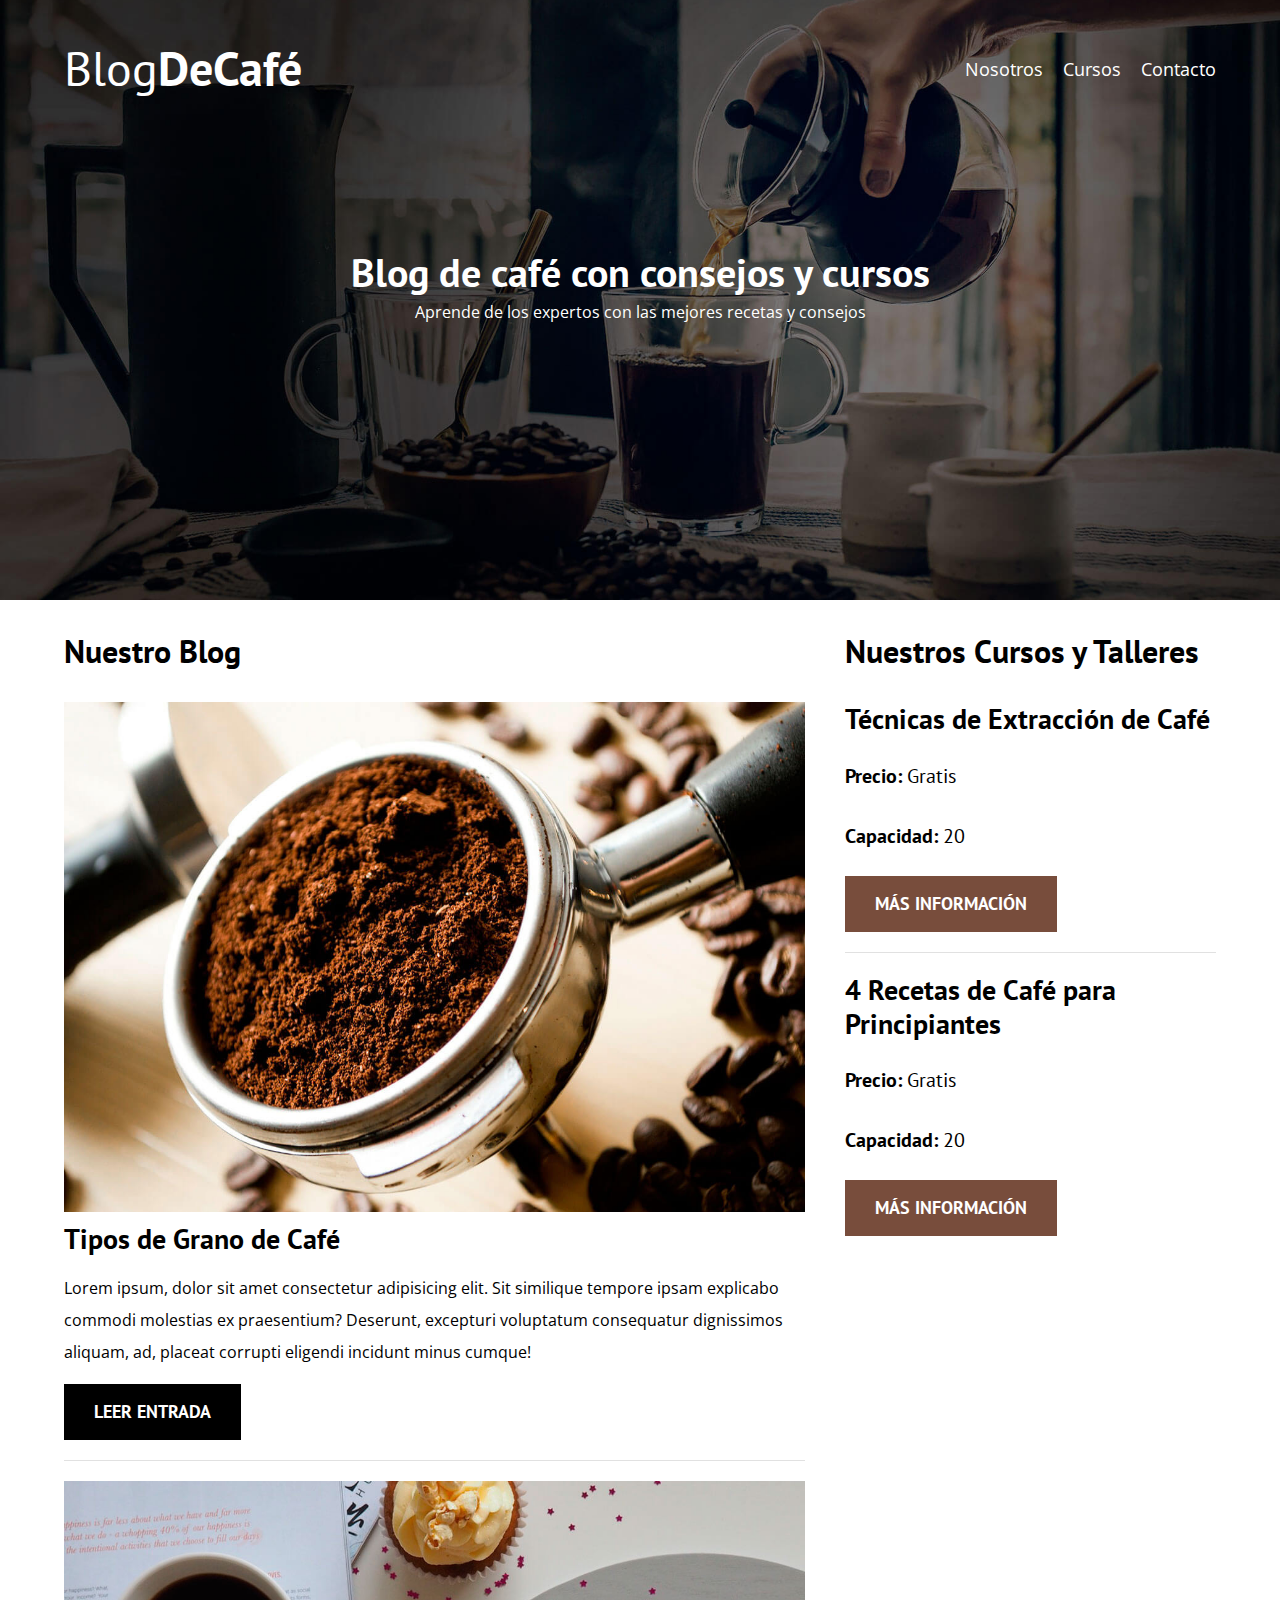
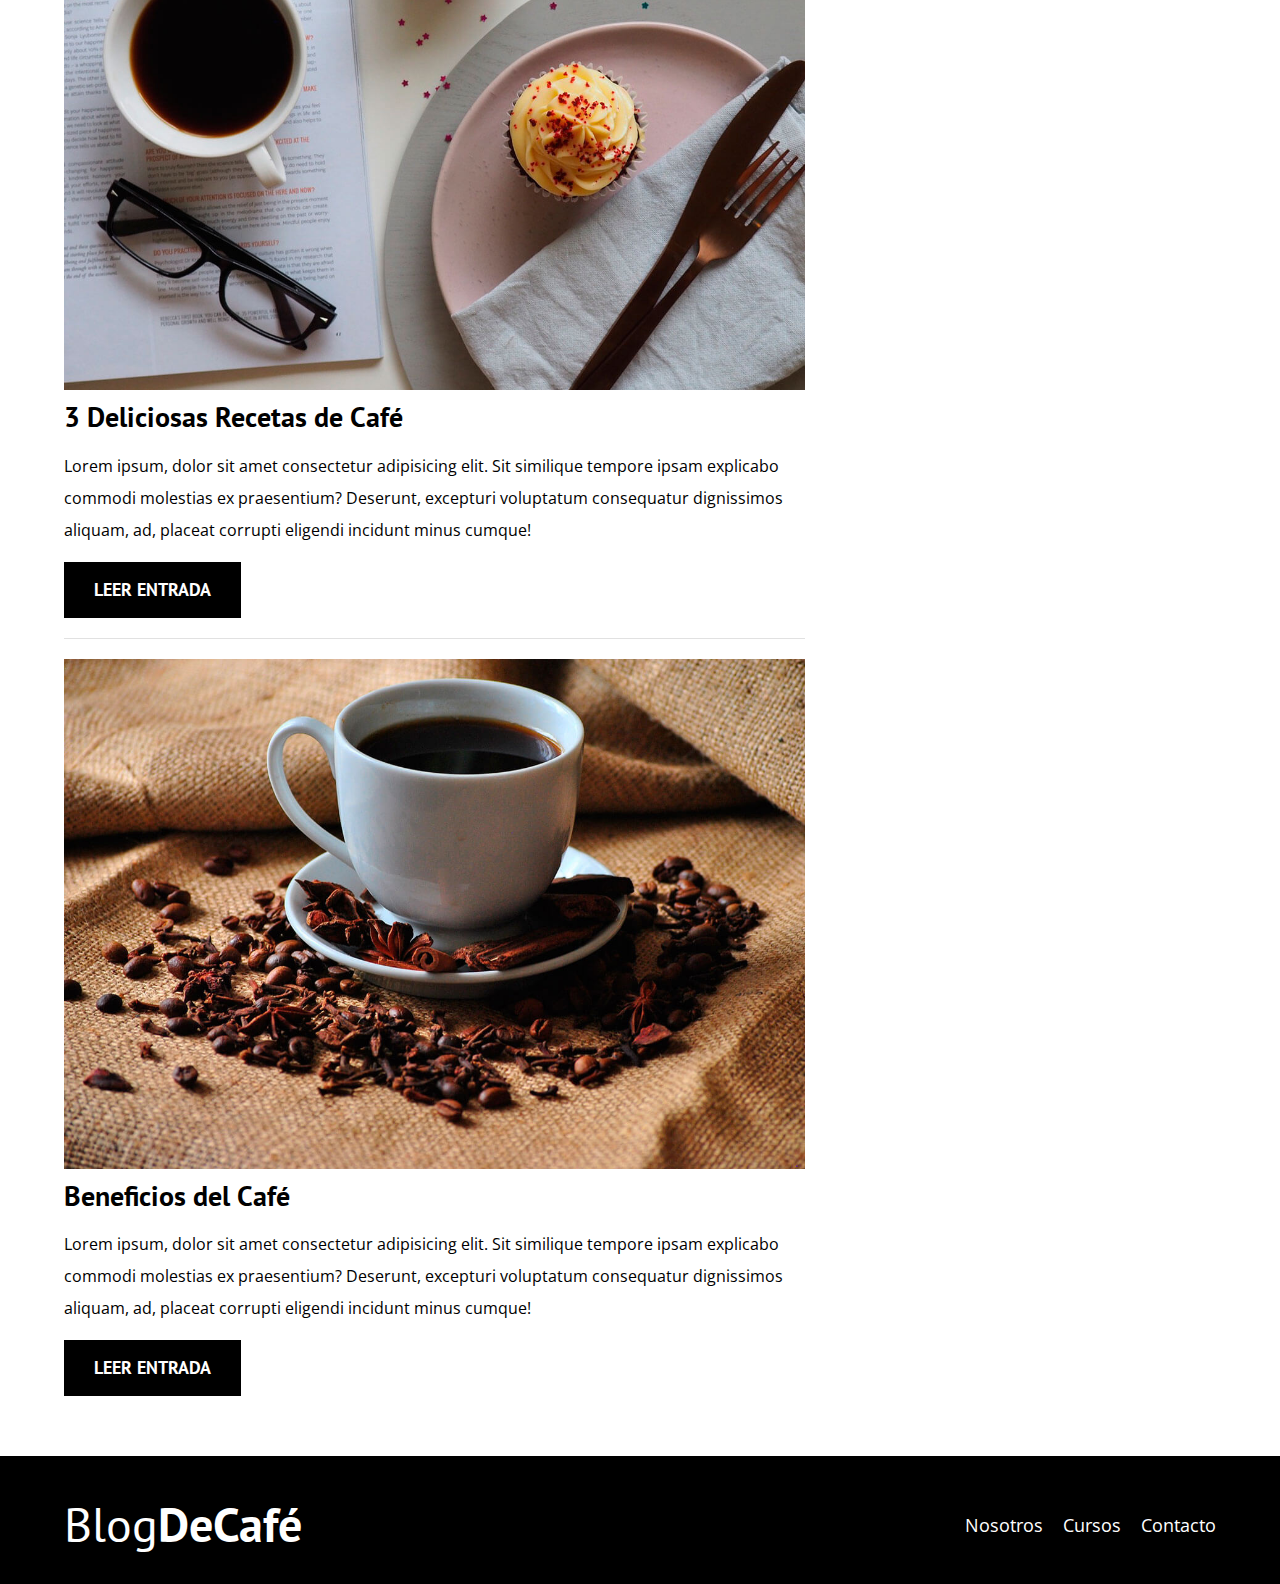
==== index.html @ e46671d2 "Toca empezar punto 90" ====
<!DOCTYPE html>
<html lang="es">

<head>
    <meta charset="UTF-8">
    <meta http-equiv="X-UA-Compatible" content="IE=edge">
    <meta name="viewport" content="width=device-width, initial-scale=1.0">
    <title>BlogDeCafé</title>
    <link rel="stylesheet" href="./css/normalize.css">
    <link rel="stylesheet" href="./css/style.css">
</head>

<body>

    <header class="header">

        <div class="contenedor">
            <div class="barra">
                <a href="./index.html" class="logo">
                    <h1 class="logo__nombre no-margin centrar-texto">Blog<span class="logo__bold">DeCafé</span></h1>
                </a>

                <nav class="navegacion">
                    <a href="./nosotros.html" class="navegacion__enlace">Nosotros</a>
                    <a href="./cursos.html" class="navegacion__enlace">Cursos</a>
                    <a href="./contacto.html" class="navegacion__enlace">Contacto</a>
                </nav>
            </div>
        </div>

        <div class="header__texto">
            <h2 class="no-margin">Blog de café con consejos y cursos</h2>
            <p class="no-margin">Aprende de los expertos con las mejores recetas y consejos</p>
        </div>
    </header>

    <div class="contenedor contenido-principal">
        <main class="blog">
            <h3>Nuestro Blog</h3>

            <article class="entrada">
                <div class="entrada__imagen">
                    <img src="./img/blog1.jpg" alt="Imagen">
                </div>
                <div class="entrada__contenido">
                    <h4 class="no-margin">Tipos de Grano de Café</h4>

                    <p>Lorem ipsum, dolor sit amet consectetur adipisicing elit. Sit similique tempore ipsam explicabo
                    commodi molestias ex praesentium? Deserunt, excepturi voluptatum consequatur dignissimos
                    aliquam, ad, placeat corrupti eligendi incidunt minus cumque!</p>

                    <a href="./entrada.html" class="boton boton--primario">Leer Entrada</a>
                </div>
            </article>

            <article class="entrada">
                <div class="entrada__imagen">
                    <img src="./img/blog2.jpg" alt="Imagen">
                </div>
                <div class="entrada__contenido">
                    <h4 class="no-margin">3 Deliciosas Recetas de Café</h4>

                    <p>Lorem ipsum, dolor sit amet consectetur adipisicing elit. Sit similique tempore ipsam explicabo
                    commodi molestias ex praesentium? Deserunt, excepturi voluptatum consequatur dignissimos
                    aliquam, ad, placeat corrupti eligendi incidunt minus cumque!</p>

                    <a href="./entrada.html" class="boton boton--primario">Leer Entrada</a>
                </div>
            </article>

            <article class="entrada">
                <div class="entrada__imagen">
                    <img src="./img/blog3.jpg" alt="Imagen">
                </div>
                <div class="entrada__contenido">
                    <h4 class="no-margin">Beneficios del Café</h4>

                    <p>Lorem ipsum, dolor sit amet consectetur adipisicing elit. Sit similique tempore ipsam explicabo
                    commodi molestias ex praesentium? Deserunt, excepturi voluptatum consequatur dignissimos
                    aliquam, ad, placeat corrupti eligendi incidunt minus cumque!</p>

                    <a href="./entrada.html" class="boton boton--primario">Leer Entrada</a>
                </div>

            </article>
        </main>
        <aside class="sidebar">
            <h3>Nuestros Cursos y Talleres</h3>

            <ul class="cursos no-padding">
                <li class="widget-curso">
                    <h4 class="no-margin">Técnicas de Extracción de Café</h4>
                    <p class="widget-curso__label">Precio: 
                        <span class="widget-curso__info">Gratis</span>
                    </p>
                    <p class="widget-curso__label">Capacidad: 
                        <span class="widget-curso__info">20</span>
                    </p>
                    <a href="./entrada.html" class="boton boton--secundario">Más Información</a>
                </li>

                <li class="widget-curso">
                    <h4 class="no-margin">4 Recetas de Café para Principiantes</h4>
                    <p class="widget-curso__label">Precio: 
                        <span class="widget-curso__info">Gratis</span>
                    </p>
                    <p class="widget-curso__label">Capacidad: 
                        <span class="widget-curso__info">20</span>
                    </p>
                    <a href="./entrada.html" class="boton boton--secundario">Más Información</a>
                </li>
            </ul>
        </aside>
    </div>

    <footer class="footer">
        <div class="contenedor">
            <div class="barra">
                <a href="./index.html" class="logo">
                    <h1 class="logo__nombre no-margin centrar-texto">Blog<span class="logo__bold">DeCafé</span></h1>
                </a>

                <nav class="navegacion">
                    <a href="./nosotros.html" class="navegacion__enlace">Nosotros</a>
                    <a href="./cursos.html" class="navegacion__enlace">Cursos</a>
                    <a href="./contacto.html" class="navegacion__enlace">Contacto</a>
                </nav>
            </div>
        </div>
    </footer>

</body>

</html>
---- css/style.css ----
@import url('https://fonts.googleapis.com/css2?family=Open+Sans&family=PT+Sans:wght@400;700&display=swap');

:root {
    --fuenteHeading: 'PT Sans', sans-serif;
    --fuenteParrafos: 'Open Sans', sans-serif;
    --primario: #784d3c;
    --blanco: #ffffff;
    --gris: #e1e1e1;
    --negro: #000000;
}

html {
    box-sizing: border-box;
    font-size: 62.5%;
}

*,
*:before,
*:after {
    box-sizing: inherit;
}

body {
    font-family: var(--fuenteParrafos);
    font-size: 1.6rem;
    line-height: 2;
}

/*** Globales ***/

.contenedor {
    /*max-width: 120rem;
    width: 90%;*/           
    width: min(90%, 120rem);
    margin: 0 auto;
}

a {
    text-decoration: none;
}

h1, h2, h3, h4 {
    font-family: var(--fuenteHeading);
    line-height: 1.2;
}

h1 {
    font-size: 4.8rem;
}

h2 {
    font-size: 4rem;
}

h3 {
    font-size: 3.2rem;
}

h4 {
    font-size: 2.8rem;
}

img {
    max-width: 100%;
}

/*** Utilidades ***/

.no-margin {
    margin: 0;
}

.no-padding {
    padding: 0;
}

.centrar-texto {
    text-align: center;
}

/*** Header ***/

.header {
    background-image: url(../img/banner.jpg);
    height: 60rem;
    background-repeat: no-repeat;
    background-size: cover;
    background-position: center center;
}

.header__texto {
    text-align: center;
    color: var(--blanco);
    margin-top: 5rem;
}

@media (min-width: 768px) {
    .header__texto {
        margin-top: 15rem;
    }
}

.barra {
    padding-top: 4rem;
}

@media (min-width: 768px) {
    .barra {
        display: flex;
        justify-content: space-between;
        align-items: center;
    }
}

.logo {
    color: var(--blanco);
}

.logo__nombre {
    font-weight: 400;
}

.logo__bold {
    font-weight: 700;
}

@media (min-width: 768px) {
    .navegacion {
        display: flex;
        gap: 2rem;
    }
}

.navegacion__enlace {
    display: block;
    text-align: center;
    font-size: 1.8rem;
    color: var(--blanco);
}

/*** Blog ***/

@media (min-width: 768px) {
    .contenido-principal {
        display: grid;
        grid-template-columns: 2fr 1fr;
        column-gap: 4rem;
    }
}

.entrada {
    border-bottom: 1px solid var(--gris);
    margin-bottom: 2rem;
}

.entrada:last-of-type {
    border-bottom: none;
    margin-bottom: 0;
}

.boton {
    display: block;
    font-family: var(--fuenteHeading);
    color: var(--blanco);
    text-align: center;
    padding: 1rem 3rem;
    font-size: 1.8rem;
    text-transform: uppercase;
    font-weight: 700;
    margin-bottom: 2rem;
}

@media (min-width: 768px) {
    .boton {
        display: inline-block;
    }
}

.boton--primario {
    background-color: var(--negro);
}

.boton--secundario {
    background-color: var(--primario);
}

.cursos {
    list-style: none;
}

.widget-curso {
    border-bottom: 1px solid var(--gris);
    margin-bottom: 2rem;
}

.widget-curso:last-of-type {
    border: none;
    margin-bottom: 0;
}

.widget-curso__label {
    font-family: var(--fuenteHeading);
    font-weight: 700;
}

.widget-curso__info {
    font-weight: 400;
}

.widget-curso__label,
.widget-curso__info {
    font-size: 2rem;
}

/*** Footer ***/

.footer {
    background-color: var(--negro);
    padding-bottom: 3rem;
    margin-top: 4rem;
}
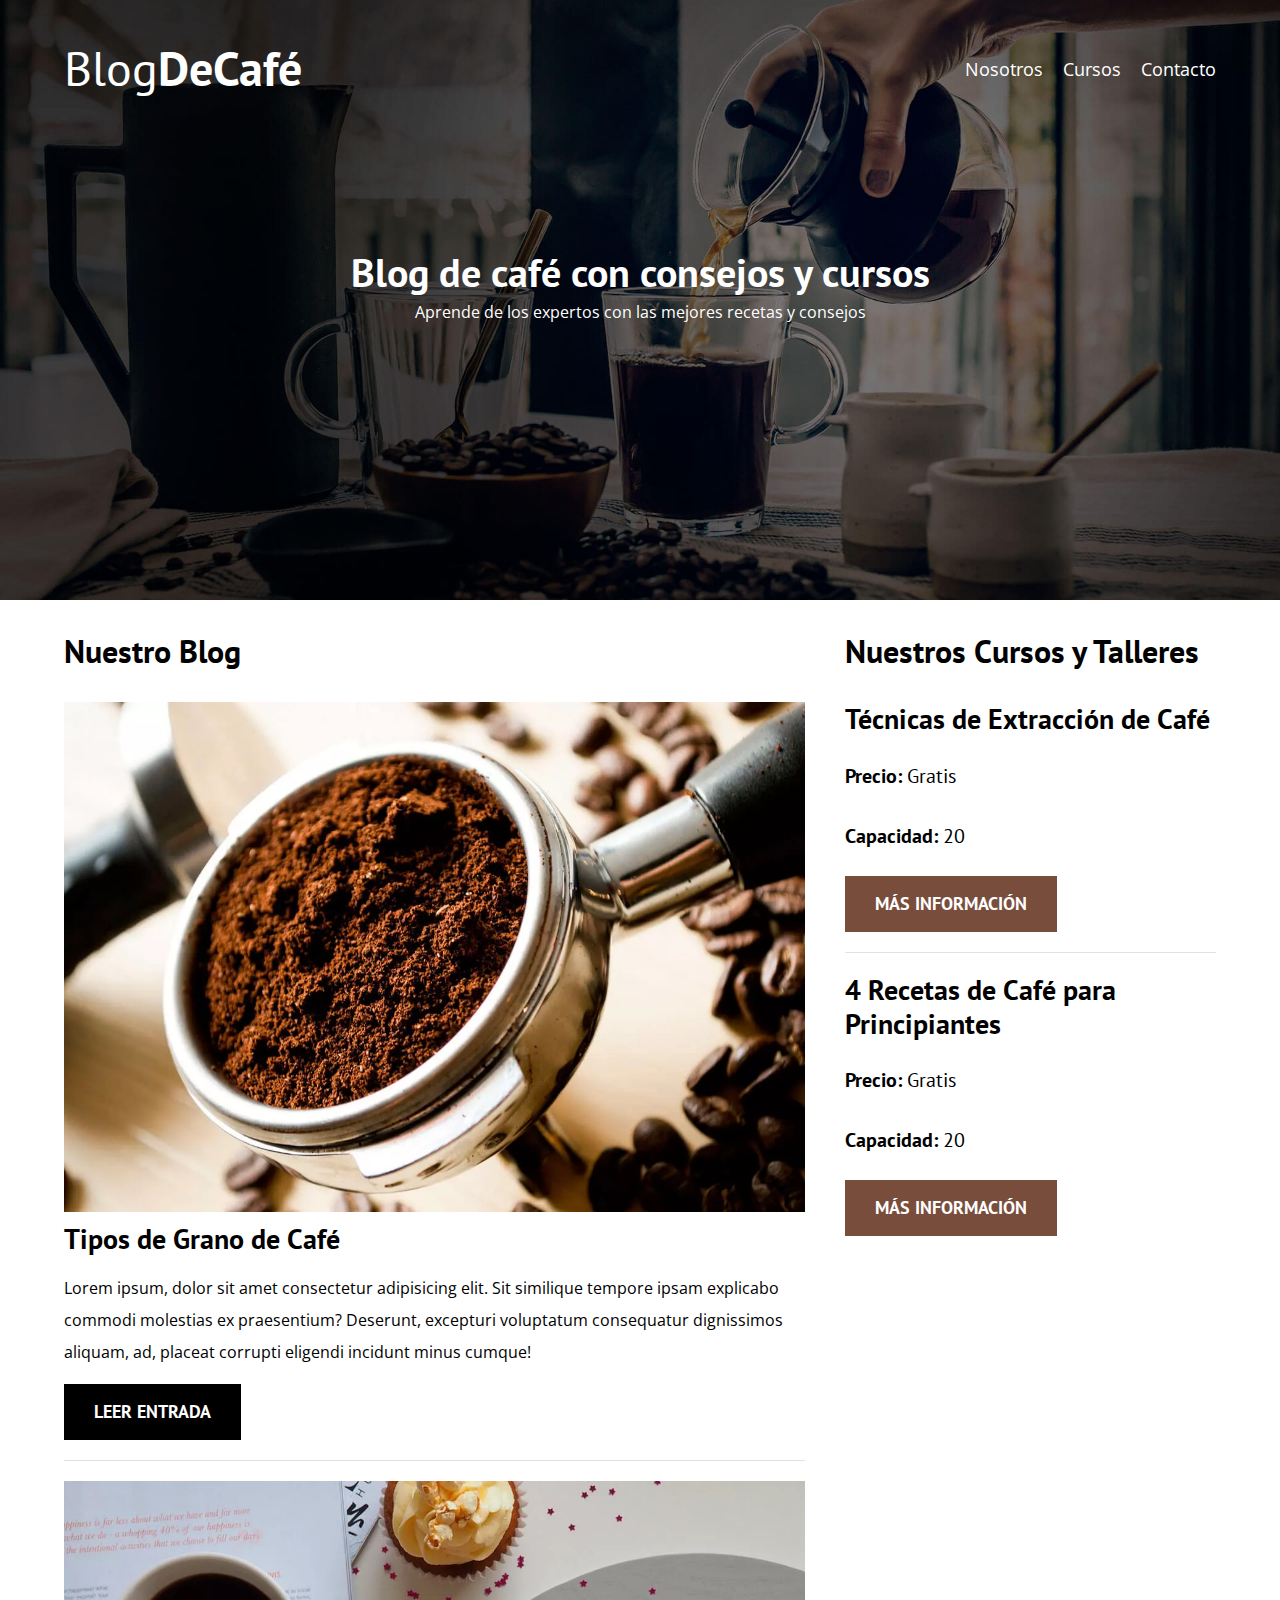
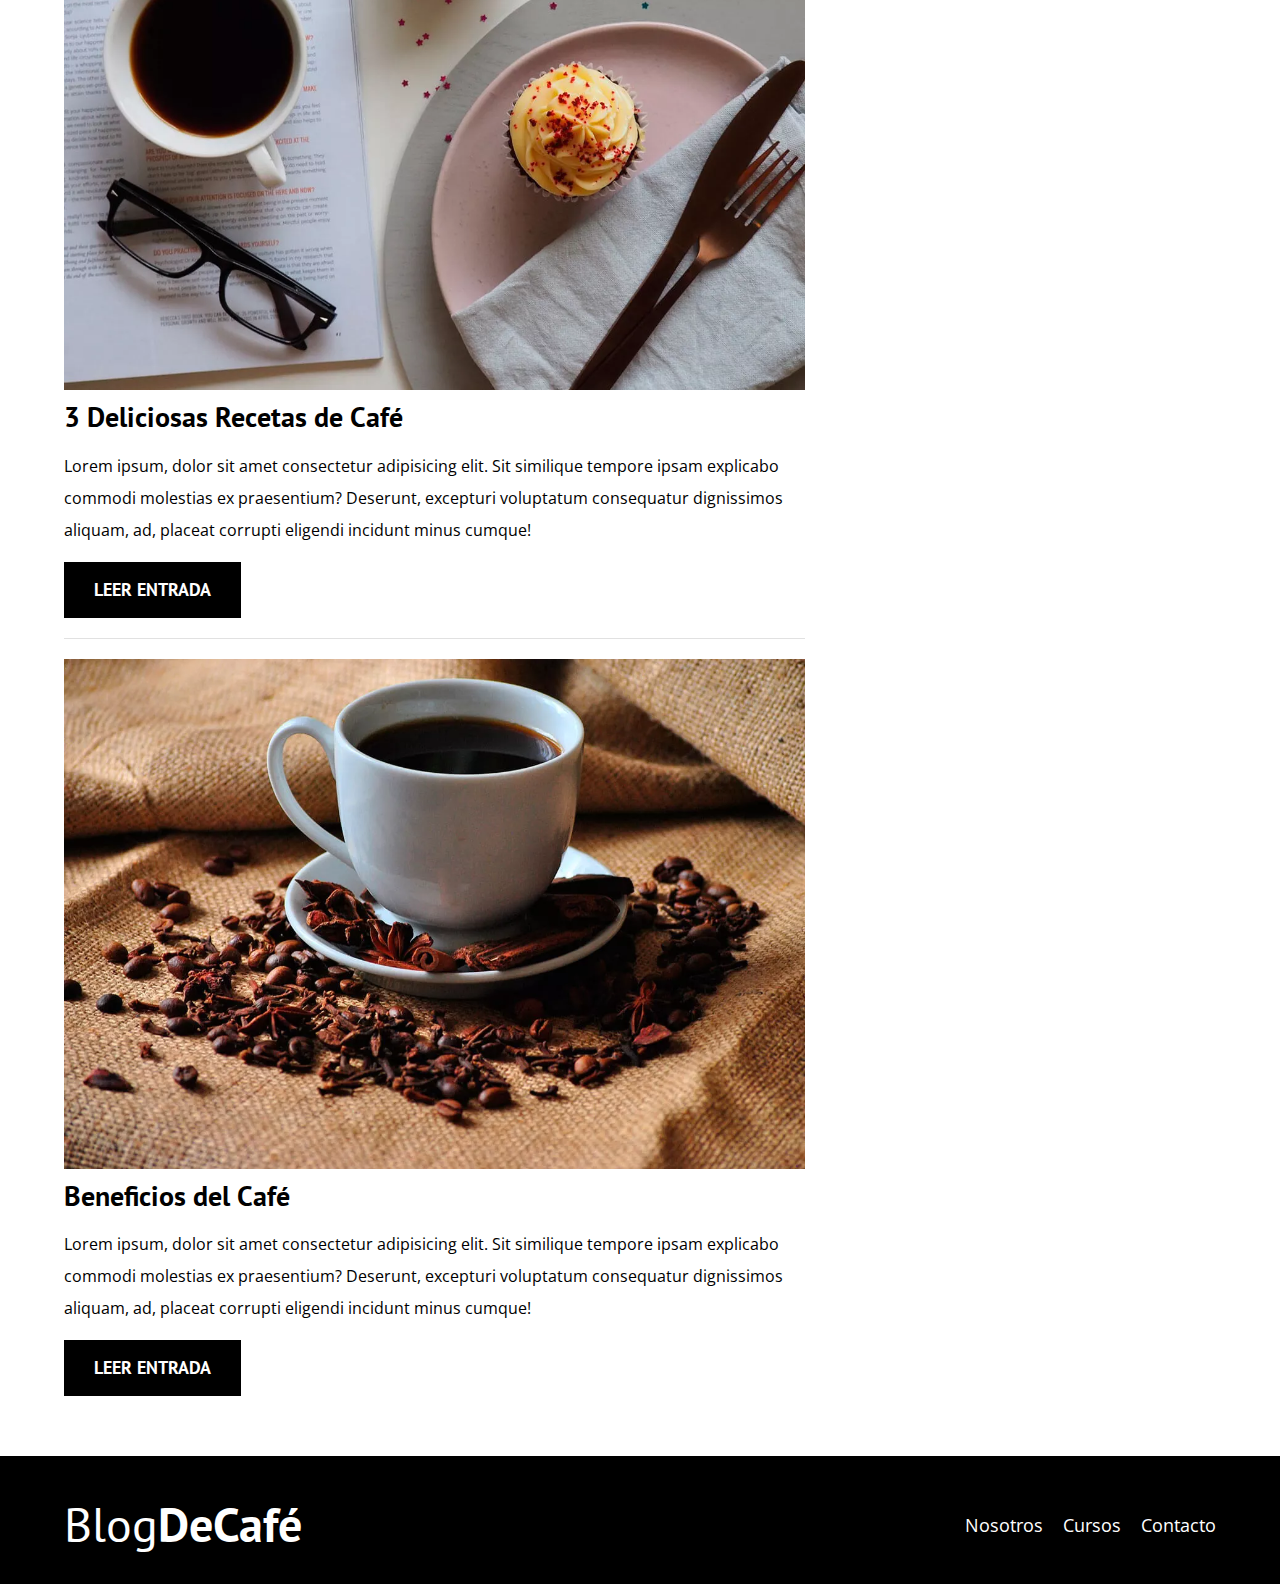
==== commit ef7bda50: "fin de proyecto" ====
--- a/index.html
+++ b/index.html
@@ -6,7 +6,15 @@
     <meta http-equiv="X-UA-Compatible" content="IE=edge">
     <meta name="viewport" content="width=device-width, initial-scale=1.0">
     <title>BlogDeCafé</title>
+    <link rel="icon" type="image/x-icon" href="./img/taza-caliente.png">
+    <!--Prefetch-->
+    <link rel="prefetch" href="./nosotros.html" as="document">
+
+    <!--Preload-->
+    <link rel="preload" href="./css/normalize.css" as="style">
     <link rel="stylesheet" href="./css/normalize.css">
+
+    <link rel="preload" href="./css/style.css" as="style">
     <link rel="stylesheet" href="./css/style.css">
 </head>
 
@@ -40,7 +48,10 @@
 
             <article class="entrada">
                 <div class="entrada__imagen">
-                    <img src="./img/blog1.jpg" alt="Imagen">
+                    <picture>
+                        <source loading="lazy" srcset="./img/blog1.webp" type="image/webp">
+                        <img loading="lazy" src="./img/blog1.jpg" alt="Imagen">
+                    </picture>
                 </div>
                 <div class="entrada__contenido">
                     <h4 class="no-margin">Tipos de Grano de Café</h4>
@@ -55,7 +66,10 @@
 
             <article class="entrada">
                 <div class="entrada__imagen">
-                    <img src="./img/blog2.jpg" alt="Imagen">
+                    <picture>
+                        <source loading="lazy" srcset="./img/blog2.webp" type="image/webp">
+                        <img loading="lazy" src="./img/blog2.jpg" alt="Imagen">
+                    </picture>
                 </div>
                 <div class="entrada__contenido">
                     <h4 class="no-margin">3 Deliciosas Recetas de Café</h4>
@@ -70,7 +84,10 @@
 
             <article class="entrada">
                 <div class="entrada__imagen">
-                    <img src="./img/blog3.jpg" alt="Imagen">
+                    <picture>
+                        <source loading="lazy" srcset="./img/blog3.webp" type="image/webp">
+                        <img loading="lazy" src="./img/blog3.jpg" alt="Imagen">
+                    </picture>
                 </div>
                 <div class="entrada__contenido">
                     <h4 class="no-margin">Beneficios del Café</h4>
--- a/css/style.css
+++ b/css/style.css
@@ -168,12 +168,17 @@
     text-transform: uppercase;
     font-weight: 700;
     margin-bottom: 2rem;
+    border: none;
 }
 
 @media (min-width: 768px) {
     .boton {
         display: inline-block;
     }
+}
+
+.boton:hover {
+    cursor: pointer;
 }
 
 .boton--primario {
@@ -218,4 +223,83 @@
     background-color: var(--negro);
     padding-bottom: 3rem;
     margin-top: 4rem;
+}
+
+/*** Sobre Nosotros ***/
+
+@media (min-width: 768px) {
+    .sobre-nosotros {
+        display: grid;
+        grid-template-columns: repeat(2, 1fr);
+        column-gap: 2rem;
+    }
+}
+
+/*** Cursos ***/
+
+.curso {
+    padding: 3rem 0;
+    border-bottom: 1px solid var(--gris);
+}
+
+@media (min-width: 768px) {
+    .curso {
+        display: grid;
+        grid-template-columns: 1fr 2fr;
+        column-gap: 2rem;
+    }
+}
+
+.curso:last-of-type {
+    border: none;
+}
+
+.curso__label { /* Esto tambien puede ir arriba para ahorrarnos codigo */
+    font-family: var(--fuenteHeading);
+    font-weight: 700;
+}
+
+.curso__info { /* Esto tambien puede ir arriba para ahorrarnos codigo */
+    font-weight: 400;
+}
+
+.curso__label,
+.curso__info { /* Esto tambien puede ir arriba para ahorrarnos codigo */
+    font-size: 2rem;
+}
+
+/*** Contacto ***/
+
+.contacto-bg {
+    background-image: url(../img/contacto.jpg);
+    background-size: cover;
+    background-repeat: no-repeat;
+    height: 40rem;
+}
+
+.formulario {
+    background-color: var(--blanco);
+    margin: -5rem auto 0 auto;
+    width: 95%;
+    padding: 5rem;
+}
+
+.campo {
+    display: flex;
+    margin-bottom: 2rem;
+}
+
+.campo__label {
+    flex: 0 0 9rem;
+    text-align: right;
+    padding-right: 2rem;
+}
+
+.campo__field {
+    flex: 1;
+    border: 1px solid var(--gris);
+}
+
+.campo__field--textarea {
+    height: 20rem;
 }--- a/css/style.css
+++ b/css/style.css
@@ -168,12 +168,17 @@
     text-transform: uppercase;
     font-weight: 700;
     margin-bottom: 2rem;
+    border: none;
 }
 
 @media (min-width: 768px) {
     .boton {
         display: inline-block;
     }
+}
+
+.boton:hover {
+    cursor: pointer;
 }
 
 .boton--primario {
@@ -218,4 +223,83 @@
     background-color: var(--negro);
     padding-bottom: 3rem;
     margin-top: 4rem;
+}
+
+/*** Sobre Nosotros ***/
+
+@media (min-width: 768px) {
+    .sobre-nosotros {
+        display: grid;
+        grid-template-columns: repeat(2, 1fr);
+        column-gap: 2rem;
+    }
+}
+
+/*** Cursos ***/
+
+.curso {
+    padding: 3rem 0;
+    border-bottom: 1px solid var(--gris);
+}
+
+@media (min-width: 768px) {
+    .curso {
+        display: grid;
+        grid-template-columns: 1fr 2fr;
+        column-gap: 2rem;
+    }
+}
+
+.curso:last-of-type {
+    border: none;
+}
+
+.curso__label { /* Esto tambien puede ir arriba para ahorrarnos codigo */
+    font-family: var(--fuenteHeading);
+    font-weight: 700;
+}
+
+.curso__info { /* Esto tambien puede ir arriba para ahorrarnos codigo */
+    font-weight: 400;
+}
+
+.curso__label,
+.curso__info { /* Esto tambien puede ir arriba para ahorrarnos codigo */
+    font-size: 2rem;
+}
+
+/*** Contacto ***/
+
+.contacto-bg {
+    background-image: url(../img/contacto.jpg);
+    background-size: cover;
+    background-repeat: no-repeat;
+    height: 40rem;
+}
+
+.formulario {
+    background-color: var(--blanco);
+    margin: -5rem auto 0 auto;
+    width: 95%;
+    padding: 5rem;
+}
+
+.campo {
+    display: flex;
+    margin-bottom: 2rem;
+}
+
+.campo__label {
+    flex: 0 0 9rem;
+    text-align: right;
+    padding-right: 2rem;
+}
+
+.campo__field {
+    flex: 1;
+    border: 1px solid var(--gris);
+}
+
+.campo__field--textarea {
+    height: 20rem;
 }